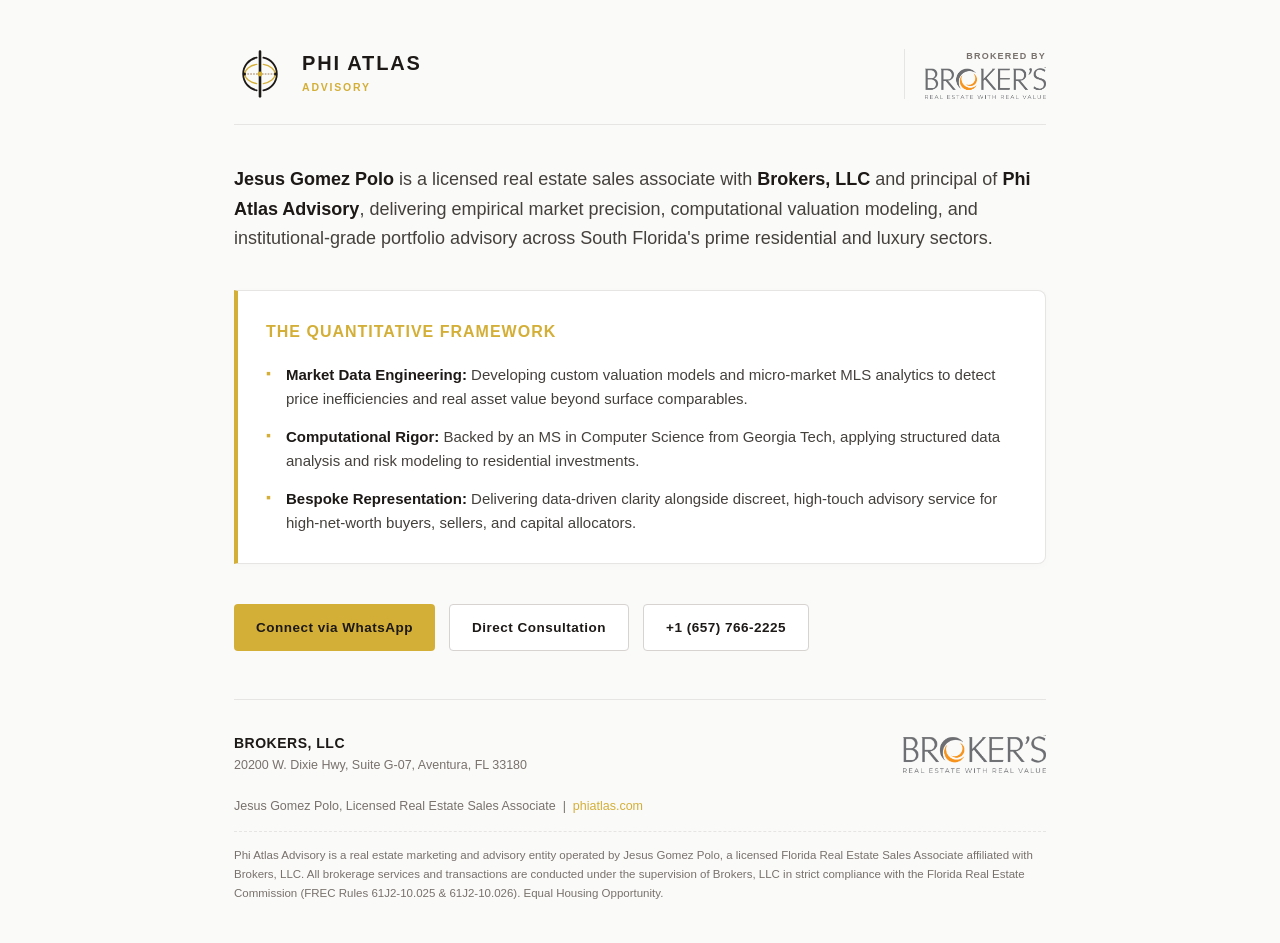
==== index.html @ fd0ac963 "Initial commit: Phi Atlas website with branding, broker logo, and favicons" ====
<!DOCTYPE html>
<html lang="en">
<head>
  <meta charset="UTF-8">
  <meta name="viewport" content="width=device-width, initial-scale=1.0">
  <title>Phi Atlas Advisory | Quantitative Real Estate & Luxury Strategy</title>
  <meta name="description" content="Institutional-grade, data-driven luxury real estate advisory serving South Florida. Founded on empirical market analysis and computational strategy.">

  <!-- ========================================== -->
  <!-- FAVICON & PLATFORM ASSET SUITE             -->
  <!-- ========================================== -->
  <link rel="icon" href="/favicon.ico" sizes="any">
  <link rel="icon" type="image/svg+xml" href="/favicon.svg">
  <link rel="icon" type="image/png" sizes="32x32" href="/favicon-32x32.png">
  <link rel="icon" type="image/png" sizes="16x16" href="/favicon-16x16.png">
  <link rel="apple-touch-icon" sizes="180x180" href="/apple-touch-icon.png">
  <link rel="manifest" href="/site.webmanifest">

  <style>
    /* ========================================== */
    /* THEME SYSTEM (LIGHT DEFAULT + AUTO DARK)   */
    /* ========================================== */
    :root {
      /* Palette */
      --color-gold: #D4AF37;
      --color-ochre: #9C784A;

      /* Light Theme (Default) */
      --bg-canvas: #FAFAF9;
      --bg-surface: #FFFFFF;
      --border-subtle: #E7E5E4;
      --border-card: #D6D3D1;
      --text-primary: #1C1917;
      --text-secondary: #44403C;
      --text-muted: #78716C;
      --logo-primary: #1C1917;
      --btn-outline-border: #D6D3D1;
    }

    @media (prefers-color-scheme: dark) {
      :root {
        /* Dark Theme Auto-Switch */
        --bg-canvas: #131110;
        --bg-surface: #1C1917;
        --border-subtle: #292524;
        --border-card: #44403C;
        --text-primary: #F5F5F4;
        --text-secondary: #D6D3D1;
        --text-muted: #A8A29E;
        --logo-primary: #FFFFFF;
        --btn-outline-border: #44403C;
      }
    }

    * {
      box-sizing: border-box;
      margin: 0;
      padding: 0;
    }

    body {
      font-family: -apple-system, BlinkMacSystemFont, 'Segoe UI', Roboto, Helvetica, Arial, sans-serif;
      background-color: var(--bg-canvas);
      color: var(--text-primary);
      line-height: 1.6;
      display: flex;
      flex-direction: column;
      min-height: 100vh;
      transition: background-color 0.25s ease, color 0.25s ease;
    }

    .container {
      max-width: 860px;
      margin: 0 auto;
      padding: 48px 24px 40px;
      flex: 1;
      width: 100%;
    }

    /* ========================================== */
    /* HEADER & DUAL FREC BRAND LOCKUP            */
    /* ========================================== */
    header {
      border-bottom: 1px solid var(--border-subtle);
      padding-bottom: 24px;
      margin-bottom: 40px;
    }

    .header-nav {
      display: flex;
      justify-content: space-between;
      align-items: center;
      flex-wrap: wrap;
      gap: 20px;
    }

    /* Primary Identity (Phi Atlas) */
    .brand-identity {
      display: flex;
      align-items: center;
      gap: 16px;
      text-decoration: none;
    }

    .brand-mark {
      width: 52px;
      height: 52px;
      flex-shrink: 0;
    }

    .brand-text {
      display: flex;
      flex-direction: column;
    }

    .brand-title {
      font-size: 20px;
      font-weight: 700;
      letter-spacing: 1.8px;
      color: var(--text-primary);
      text-transform: uppercase;
      line-height: 1.15;
    }

    .brand-subtitle {
      font-size: 10.5px;
      letter-spacing: 1.8px;
      color: var(--color-gold);
      text-transform: uppercase;
      font-weight: 600;
      margin-top: 4px;
    }

    /* FREC Brokerage Header Lockup */
    .broker-header-lockup {
      display: flex;
      flex-direction: column;
      align-items: flex-end;
      gap: 4px;
      border-left: 1px solid var(--border-subtle);
      padding-left: 20px;
    }

    .broker-header-label {
      font-size: 9px;
      letter-spacing: 1.2px;
      text-transform: uppercase;
      color: var(--text-muted);
      font-weight: 600;
    }

    .broker-logo-header {
      height: 32px;
      width: auto;
      display: block;
      object-fit: contain;
    }

    @media (prefers-color-scheme: dark) {
      .broker-logo-header {
        filter: brightness(1.15);
      }
    }

    /* ========================================== */
    /* MAIN BODY CONTENT                          */
    /* ========================================== */
    .lead-text {
      font-size: 18px;
      color: var(--text-secondary);
      margin-bottom: 36px;
      font-weight: 400;
      line-height: 1.65;
    }

    .lead-text strong {
      color: var(--text-primary);
      font-weight: 600;
    }

    .card {
      background-color: var(--bg-surface);
      border: 1px solid var(--border-subtle);
      border-left: 4px solid var(--color-gold);
      border-radius: 0 8px 8px 0;
      padding: 28px 28px;
      margin-bottom: 40px;
      box-shadow: 0 2px 10px rgba(0, 0, 0, 0.02);
    }

    .card h2 {
      font-size: 16px;
      color: var(--color-gold);
      letter-spacing: 1px;
      text-transform: uppercase;
      margin-bottom: 18px;
      font-weight: 700;
    }

    .card ul {
      list-style: none;
    }

    .card li {
      margin-bottom: 14px;
      font-size: 15px;
      color: var(--text-secondary);
      padding-left: 20px;
      position: relative;
      line-height: 1.6;
    }

    .card li::before {
      content: "▪";
      color: var(--color-gold);
      position: absolute;
      left: 0;
      top: -1px;
      font-size: 14px;
    }

    .card li:last-child {
      margin-bottom: 0;
    }

    .card strong {
      color: var(--text-primary);
      font-weight: 600;
    }

    .action-links {
      display: flex;
      flex-wrap: wrap;
      gap: 14px;
      margin-bottom: 48px;
    }

    .btn {
      display: inline-flex;
      align-items: center;
      justify-content: center;
      padding: 12px 22px;
      font-size: 13.5px;
      font-weight: 600;
      letter-spacing: 0.5px;
      text-decoration: none;
      border-radius: 4px;
      transition: all 0.2s ease;
    }

    .btn-gold {
      background-color: var(--color-gold);
      color: #1C1917;
    }

    .btn-gold:hover {
      background-color: #E2BC44;
      transform: translateY(-1px);
    }

    .btn-outline {
      border: 1px solid var(--btn-outline-border);
      color: var(--text-primary);
      background-color: var(--bg-surface);
    }

    .btn-outline:hover {
      border-color: var(--color-gold);
      color: var(--color-gold);
      transform: translateY(-1px);
    }

    /* ========================================== */
    /* FREC STATUTORY COMPLIANCE FOOTER           */
    /* ========================================== */
    footer {
      border-top: 1px solid var(--border-subtle);
      padding-top: 32px;
      font-size: 12.5px;
      color: var(--text-muted);
      line-height: 1.65;
    }

    .footer-brand-strip {
      display: flex;
      justify-content: space-between;
      align-items: center;
      flex-wrap: wrap;
      gap: 16px;
      margin-bottom: 20px;
    }

    .footer-broker-logo {
      height: 38px;
      width: auto;
      display: block;
    }

    .footer-brokerage-title {
      font-weight: 700;
      color: var(--text-primary);
      font-size: 14px;
      text-transform: uppercase;
      letter-spacing: 0.5px;
    }

    .footer-compliance-text {
      font-size: 11.5px;
      color: var(--text-muted);
      margin-top: 14px;
      padding-top: 14px;
      border-top: 1px dashed var(--border-subtle);
    }

    .footer-links a {
      color: var(--color-gold);
      text-decoration: none;
    }

    .footer-links a:hover {
      text-decoration: underline;
    }

    /* Responsive adjustment */
    @media (max-width: 640px) {
      .header-nav {
        flex-direction: column;
        align-items: flex-start;
      }
      .broker-header-lockup {
        border-left: none;
        padding-left: 0;
        align-items: flex-start;
      }
      .action-links {
        flex-direction: column;
      }
      .btn {
        width: 100%;
      }
    }
  </style>
</head>
<body>

  <div class="container">
    
    <!-- HEADER WITH MASTER BRAND & BROKER LOCKUP -->
    <header>
      <nav class="header-nav">
        
        <!-- Primary Identity: Phi Atlas Advisory -->
        <a href="/" class="brand-identity" aria-label="Phi Atlas Advisory Home">
          <!-- Standalone Master Mark (Eccentricity A) with Adaptive Theme Colors -->
          <svg class="brand-mark" viewBox="0 0 100 100" fill="none" xmlns="http://www.w3.org/2000/svg">
            <!-- Central Vertical Pillar -->
            <line x1="50" y1="7" x2="50" y2="93" stroke="var(--logo-primary)" stroke-width="5.0" stroke-linecap="round"/>
            
            <!-- Outer Circle Manifold (R=32) -->
            <path d="M 43.5 18.6 A 32 32 0 0 0 43.5 81.4" stroke="var(--logo-primary)" stroke-width="3.5" stroke-linecap="round"/>
            <path d="M 56.5 18.6 A 32 32 0 0 1 56.5 81.4" stroke="var(--logo-primary)" stroke-width="3.5" stroke-linecap="round"/>
            
            <!-- Inner Elliptical Manifold (rx=30, ry=19) -->
            <path d="M 43.5 31.6 A 30 19 0 0 0 43.5 68.4" stroke="var(--color-gold)" stroke-width="2.6" stroke-linecap="round"/>
            <path d="M 56.5 31.6 A 30 19 0 0 1 56.5 68.4" stroke="var(--color-gold)" stroke-width="2.6" stroke-linecap="round"/>
            
            <!-- Dashed Equator Line -->
            <line x1="20" y1="50" x2="80" y2="50" stroke="var(--color-ochre)" stroke-width="2.4" stroke-dasharray="3.2 2.4"/>
            
            <!-- Flanking Outer Nodes -->
            <circle cx="20" cy="50" r="3.0" fill="var(--logo-primary)"/>
            <circle cx="80" cy="50" r="3.0" fill="var(--logo-primary)"/>
            
            <!-- Invariant Origin Hub -->
            <circle cx="50" cy="50" r="4.6" fill="var(--color-gold)"/>
          </svg>

          <div class="brand-text">
            <span class="brand-title">Phi Atlas</span>
            <span class="brand-subtitle">Advisory</span>
          </div>
        </a>

        <!-- FREC Broker Point of Contact Lockup -->
        <div class="broker-header-lockup">
          <span class="broker-header-label">Brokered By</span>
          <img src="broker-logo.png" alt="Broker's Real Estate With Real Value" class="broker-logo-header">
        </div>

      </nav>
    </header>

    <!-- EDITORIAL & QUANTITATIVE POSITIONING -->
    <main>
      <p class="lead-text">
        <strong>Jesus Gomez Polo</strong> is a licensed real estate sales associate with <strong>Brokers, LLC</strong> and principal of <strong>Phi Atlas Advisory</strong>, delivering empirical market precision, computational valuation modeling, and institutional-grade portfolio advisory across South Florida's prime residential and luxury sectors.
      </p>

      <section class="card">
        <h2>The Quantitative Framework</h2>
        <ul>
          <li>
            <strong>Market Data Engineering:</strong> Developing custom valuation models and micro-market MLS analytics to detect price inefficiencies and real asset value beyond surface comparables.
          </li>
          <li>
            <strong>Computational Rigor:</strong> Backed by an MS in Computer Science from Georgia Tech, applying structured data analysis and risk modeling to residential investments.
          </li>
          <li>
            <strong>Bespoke Representation:</strong> Delivering data-driven clarity alongside discreet, high-touch advisory service for high-net-worth buyers, sellers, and capital allocators.
          </li>
        </ul>
      </section>

      <section class="action-links">
        <a href="https://wa.me/16577662225" class="btn btn-gold" target="_blank" rel="noopener">Connect via WhatsApp</a>
        <a href="mailto:jegomez@phiatlas.com" class="btn btn-outline">Direct Consultation</a>
        <a href="tel:+16577662225" class="btn btn-outline">+1 (657) 766-2225</a>
      </section>
    </main>

    <!-- FREC COMPLIANCE FOOTER -->
    <footer>
      <div class="footer-brand-strip">
        <div>
          <p class="footer-brokerage-title">Brokers, LLC</p>
          <p>20200 W. Dixie Hwy, Suite G-07, Aventura, FL 33180</p>
        </div>
        <img src="broker-logo.png" alt="Broker's Real Estate" class="footer-broker-logo">
      </div>

      <p class="footer-links">
        Jesus Gomez Polo, Licensed Real Estate Sales Associate &nbsp;|&nbsp; 
        <a href="https://phiatlas.com">phiatlas.com</a>
      </p>

      <p class="footer-compliance-text">
        Phi Atlas Advisory is a real estate marketing and advisory entity operated by Jesus Gomez Polo, a licensed Florida Real Estate Sales Associate affiliated with Brokers, LLC. All brokerage services and transactions are conducted under the supervision of Brokers, LLC in strict compliance with the Florida Real Estate Commission (FREC Rules 61J2-10.025 &amp; 61J2-10.026). Equal Housing Opportunity.
      </p>
    </footer>

  </div>

</body>
</html>
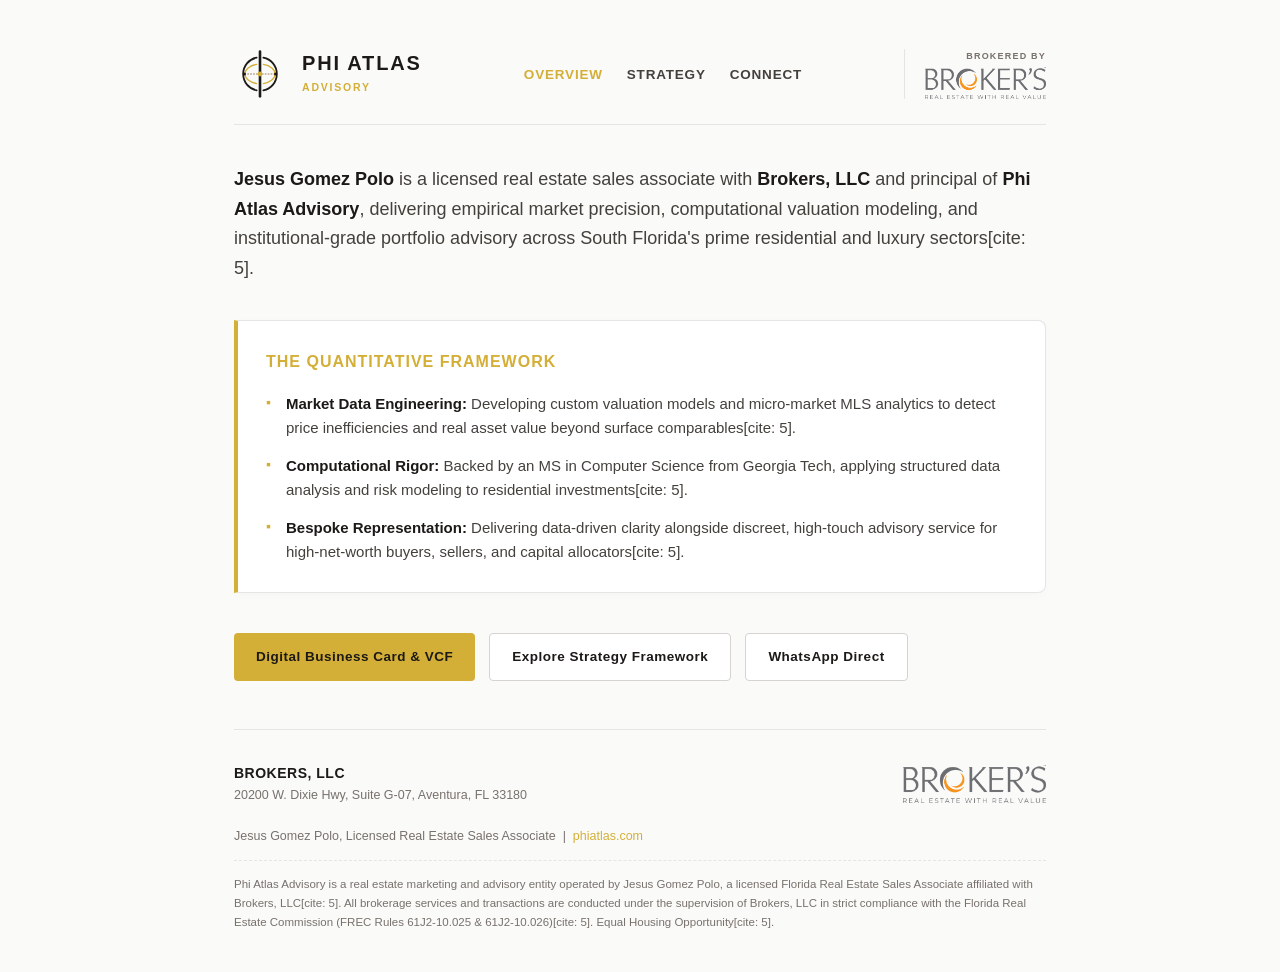
==== commit f678bb4f: "Making things more modular" ====
--- a/index.html
+++ b/index.html
@@ -6,9 +6,7 @@
   <title>Phi Atlas Advisory | Quantitative Real Estate & Luxury Strategy</title>
   <meta name="description" content="Institutional-grade, data-driven luxury real estate advisory serving South Florida. Founded on empirical market analysis and computational strategy.">
 
-  <!-- ========================================== -->
-  <!-- FAVICON & PLATFORM ASSET SUITE             -->
-  <!-- ========================================== -->
+  <!-- Favicon Suite -->
   <link rel="icon" href="/favicon.ico" sizes="any">
   <link rel="icon" type="image/svg+xml" href="/favicon.svg">
   <link rel="icon" type="image/png" sizes="32x32" href="/favicon-32x32.png">
@@ -16,362 +14,28 @@
   <link rel="apple-touch-icon" sizes="180x180" href="/apple-touch-icon.png">
   <link rel="manifest" href="/site.webmanifest">
 
-  <style>
-    /* ========================================== */
-    /* THEME SYSTEM (LIGHT DEFAULT + AUTO DARK)   */
-    /* ========================================== */
-    :root {
-      /* Palette */
-      --color-gold: #D4AF37;
-      --color-ochre: #9C784A;
-
-      /* Light Theme (Default) */
-      --bg-canvas: #FAFAF9;
-      --bg-surface: #FFFFFF;
-      --border-subtle: #E7E5E4;
-      --border-card: #D6D3D1;
-      --text-primary: #1C1917;
-      --text-secondary: #44403C;
-      --text-muted: #78716C;
-      --logo-primary: #1C1917;
-      --btn-outline-border: #D6D3D1;
-    }
-
-    @media (prefers-color-scheme: dark) {
-      :root {
-        /* Dark Theme Auto-Switch */
-        --bg-canvas: #131110;
-        --bg-surface: #1C1917;
-        --border-subtle: #292524;
-        --border-card: #44403C;
-        --text-primary: #F5F5F4;
-        --text-secondary: #D6D3D1;
-        --text-muted: #A8A29E;
-        --logo-primary: #FFFFFF;
-        --btn-outline-border: #44403C;
-      }
-    }
-
-    * {
-      box-sizing: border-box;
-      margin: 0;
-      padding: 0;
-    }
-
-    body {
-      font-family: -apple-system, BlinkMacSystemFont, 'Segoe UI', Roboto, Helvetica, Arial, sans-serif;
-      background-color: var(--bg-canvas);
-      color: var(--text-primary);
-      line-height: 1.6;
-      display: flex;
-      flex-direction: column;
-      min-height: 100vh;
-      transition: background-color 0.25s ease, color 0.25s ease;
-    }
-
-    .container {
-      max-width: 860px;
-      margin: 0 auto;
-      padding: 48px 24px 40px;
-      flex: 1;
-      width: 100%;
-    }
-
-    /* ========================================== */
-    /* HEADER & DUAL FREC BRAND LOCKUP            */
-    /* ========================================== */
-    header {
-      border-bottom: 1px solid var(--border-subtle);
-      padding-bottom: 24px;
-      margin-bottom: 40px;
-    }
-
-    .header-nav {
-      display: flex;
-      justify-content: space-between;
-      align-items: center;
-      flex-wrap: wrap;
-      gap: 20px;
-    }
-
-    /* Primary Identity (Phi Atlas) */
-    .brand-identity {
-      display: flex;
-      align-items: center;
-      gap: 16px;
-      text-decoration: none;
-    }
-
-    .brand-mark {
-      width: 52px;
-      height: 52px;
-      flex-shrink: 0;
-    }
-
-    .brand-text {
-      display: flex;
-      flex-direction: column;
-    }
-
-    .brand-title {
-      font-size: 20px;
-      font-weight: 700;
-      letter-spacing: 1.8px;
-      color: var(--text-primary);
-      text-transform: uppercase;
-      line-height: 1.15;
-    }
-
-    .brand-subtitle {
-      font-size: 10.5px;
-      letter-spacing: 1.8px;
-      color: var(--color-gold);
-      text-transform: uppercase;
-      font-weight: 600;
-      margin-top: 4px;
-    }
-
-    /* FREC Brokerage Header Lockup */
-    .broker-header-lockup {
-      display: flex;
-      flex-direction: column;
-      align-items: flex-end;
-      gap: 4px;
-      border-left: 1px solid var(--border-subtle);
-      padding-left: 20px;
-    }
-
-    .broker-header-label {
-      font-size: 9px;
-      letter-spacing: 1.2px;
-      text-transform: uppercase;
-      color: var(--text-muted);
-      font-weight: 600;
-    }
-
-    .broker-logo-header {
-      height: 32px;
-      width: auto;
-      display: block;
-      object-fit: contain;
-    }
-
-    @media (prefers-color-scheme: dark) {
-      .broker-logo-header {
-        filter: brightness(1.15);
-      }
-    }
-
-    /* ========================================== */
-    /* MAIN BODY CONTENT                          */
-    /* ========================================== */
-    .lead-text {
-      font-size: 18px;
-      color: var(--text-secondary);
-      margin-bottom: 36px;
-      font-weight: 400;
-      line-height: 1.65;
-    }
-
-    .lead-text strong {
-      color: var(--text-primary);
-      font-weight: 600;
-    }
-
-    .card {
-      background-color: var(--bg-surface);
-      border: 1px solid var(--border-subtle);
-      border-left: 4px solid var(--color-gold);
-      border-radius: 0 8px 8px 0;
-      padding: 28px 28px;
-      margin-bottom: 40px;
-      box-shadow: 0 2px 10px rgba(0, 0, 0, 0.02);
-    }
-
-    .card h2 {
-      font-size: 16px;
-      color: var(--color-gold);
-      letter-spacing: 1px;
-      text-transform: uppercase;
-      margin-bottom: 18px;
-      font-weight: 700;
-    }
-
-    .card ul {
-      list-style: none;
-    }
-
-    .card li {
-      margin-bottom: 14px;
-      font-size: 15px;
-      color: var(--text-secondary);
-      padding-left: 20px;
-      position: relative;
-      line-height: 1.6;
-    }
-
-    .card li::before {
-      content: "▪";
-      color: var(--color-gold);
-      position: absolute;
-      left: 0;
-      top: -1px;
-      font-size: 14px;
-    }
-
-    .card li:last-child {
-      margin-bottom: 0;
-    }
-
-    .card strong {
-      color: var(--text-primary);
-      font-weight: 600;
-    }
-
-    .action-links {
-      display: flex;
-      flex-wrap: wrap;
-      gap: 14px;
-      margin-bottom: 48px;
-    }
-
-    .btn {
-      display: inline-flex;
-      align-items: center;
-      justify-content: center;
-      padding: 12px 22px;
-      font-size: 13.5px;
-      font-weight: 600;
-      letter-spacing: 0.5px;
-      text-decoration: none;
-      border-radius: 4px;
-      transition: all 0.2s ease;
-    }
-
-    .btn-gold {
-      background-color: var(--color-gold);
-      color: #1C1917;
-    }
-
-    .btn-gold:hover {
-      background-color: #E2BC44;
-      transform: translateY(-1px);
-    }
-
-    .btn-outline {
-      border: 1px solid var(--btn-outline-border);
-      color: var(--text-primary);
-      background-color: var(--bg-surface);
-    }
-
-    .btn-outline:hover {
-      border-color: var(--color-gold);
-      color: var(--color-gold);
-      transform: translateY(-1px);
-    }
-
-    /* ========================================== */
-    /* FREC STATUTORY COMPLIANCE FOOTER           */
-    /* ========================================== */
-    footer {
-      border-top: 1px solid var(--border-subtle);
-      padding-top: 32px;
-      font-size: 12.5px;
-      color: var(--text-muted);
-      line-height: 1.65;
-    }
-
-    .footer-brand-strip {
-      display: flex;
-      justify-content: space-between;
-      align-items: center;
-      flex-wrap: wrap;
-      gap: 16px;
-      margin-bottom: 20px;
-    }
-
-    .footer-broker-logo {
-      height: 38px;
-      width: auto;
-      display: block;
-    }
-
-    .footer-brokerage-title {
-      font-weight: 700;
-      color: var(--text-primary);
-      font-size: 14px;
-      text-transform: uppercase;
-      letter-spacing: 0.5px;
-    }
-
-    .footer-compliance-text {
-      font-size: 11.5px;
-      color: var(--text-muted);
-      margin-top: 14px;
-      padding-top: 14px;
-      border-top: 1px dashed var(--border-subtle);
-    }
-
-    .footer-links a {
-      color: var(--color-gold);
-      text-decoration: none;
-    }
-
-    .footer-links a:hover {
-      text-decoration: underline;
-    }
-
-    /* Responsive adjustment */
-    @media (max-width: 640px) {
-      .header-nav {
-        flex-direction: column;
-        align-items: flex-start;
-      }
-      .broker-header-lockup {
-        border-left: none;
-        padding-left: 0;
-        align-items: flex-start;
-      }
-      .action-links {
-        flex-direction: column;
-      }
-      .btn {
-        width: 100%;
-      }
-    }
-  </style>
+  <!-- Core External Stylesheet -->
+  <link rel="stylesheet" href="/css/main.css">
 </head>
 <body>
 
   <div class="container">
     
-    <!-- HEADER WITH MASTER BRAND & BROKER LOCKUP -->
+    <!-- HEADER -->
     <header>
       <nav class="header-nav">
         
         <!-- Primary Identity: Phi Atlas Advisory -->
         <a href="/" class="brand-identity" aria-label="Phi Atlas Advisory Home">
-          <!-- Standalone Master Mark (Eccentricity A) with Adaptive Theme Colors -->
           <svg class="brand-mark" viewBox="0 0 100 100" fill="none" xmlns="http://www.w3.org/2000/svg">
-            <!-- Central Vertical Pillar -->
             <line x1="50" y1="7" x2="50" y2="93" stroke="var(--logo-primary)" stroke-width="5.0" stroke-linecap="round"/>
-            
-            <!-- Outer Circle Manifold (R=32) -->
             <path d="M 43.5 18.6 A 32 32 0 0 0 43.5 81.4" stroke="var(--logo-primary)" stroke-width="3.5" stroke-linecap="round"/>
             <path d="M 56.5 18.6 A 32 32 0 0 1 56.5 81.4" stroke="var(--logo-primary)" stroke-width="3.5" stroke-linecap="round"/>
-            
-            <!-- Inner Elliptical Manifold (rx=30, ry=19) -->
             <path d="M 43.5 31.6 A 30 19 0 0 0 43.5 68.4" stroke="var(--color-gold)" stroke-width="2.6" stroke-linecap="round"/>
             <path d="M 56.5 31.6 A 30 19 0 0 1 56.5 68.4" stroke="var(--color-gold)" stroke-width="2.6" stroke-linecap="round"/>
-            
-            <!-- Dashed Equator Line -->
             <line x1="20" y1="50" x2="80" y2="50" stroke="var(--color-ochre)" stroke-width="2.4" stroke-dasharray="3.2 2.4"/>
-            
-            <!-- Flanking Outer Nodes -->
             <circle cx="20" cy="50" r="3.0" fill="var(--logo-primary)"/>
             <circle cx="80" cy="50" r="3.0" fill="var(--logo-primary)"/>
-            
-            <!-- Invariant Origin Hub -->
             <circle cx="50" cy="50" r="4.6" fill="var(--color-gold)"/>
           </svg>
 
@@ -381,10 +45,17 @@
           </div>
         </a>
 
-        <!-- FREC Broker Point of Contact Lockup -->
+        <!-- Section Navigation -->
+        <ul class="nav-links">
+          <li><a href="/" class="nav-link active">Overview</a></li>
+          <li><a href="/strategy" class="nav-link">Strategy</a></li>
+          <li><a href="/connect" class="nav-link">Connect</a></li>
+        </ul>
+
+        <!-- FREC Broker Lockup -->
         <div class="broker-header-lockup">
           <span class="broker-header-label">Brokered By</span>
-          <img src="broker-logo.png" alt="Broker's Real Estate With Real Value" class="broker-logo-header">
+          <img src="/broker-logo.png" alt="Brokers LLC" class="broker-logo-header">
         </div>
 
       </nav>
@@ -393,28 +64,28 @@
     <!-- EDITORIAL & QUANTITATIVE POSITIONING -->
     <main>
       <p class="lead-text">
-        <strong>Jesus Gomez Polo</strong> is a licensed real estate sales associate with <strong>Brokers, LLC</strong> and principal of <strong>Phi Atlas Advisory</strong>, delivering empirical market precision, computational valuation modeling, and institutional-grade portfolio advisory across South Florida's prime residential and luxury sectors.
+        <strong>Jesus Gomez Polo</strong> is a licensed real estate sales associate with <strong>Brokers, LLC</strong> and principal of <strong>Phi Atlas Advisory</strong>, delivering empirical market precision, computational valuation modeling, and institutional-grade portfolio advisory across South Florida's prime residential and luxury sectors[cite: 5].
       </p>
 
       <section class="card">
         <h2>The Quantitative Framework</h2>
         <ul>
           <li>
-            <strong>Market Data Engineering:</strong> Developing custom valuation models and micro-market MLS analytics to detect price inefficiencies and real asset value beyond surface comparables.
+            <strong>Market Data Engineering:</strong> Developing custom valuation models and micro-market MLS analytics to detect price inefficiencies and real asset value beyond surface comparables[cite: 5].
           </li>
           <li>
-            <strong>Computational Rigor:</strong> Backed by an MS in Computer Science from Georgia Tech, applying structured data analysis and risk modeling to residential investments.
+            <strong>Computational Rigor:</strong> Backed by an MS in Computer Science from Georgia Tech, applying structured data analysis and risk modeling to residential investments[cite: 5].
           </li>
           <li>
-            <strong>Bespoke Representation:</strong> Delivering data-driven clarity alongside discreet, high-touch advisory service for high-net-worth buyers, sellers, and capital allocators.
+            <strong>Bespoke Representation:</strong> Delivering data-driven clarity alongside discreet, high-touch advisory service for high-net-worth buyers, sellers, and capital allocators[cite: 5].
           </li>
         </ul>
       </section>
 
       <section class="action-links">
-        <a href="https://wa.me/16577662225" class="btn btn-gold" target="_blank" rel="noopener">Connect via WhatsApp</a>
-        <a href="mailto:jegomez@phiatlas.com" class="btn btn-outline">Direct Consultation</a>
-        <a href="tel:+16577662225" class="btn btn-outline">+1 (657) 766-2225</a>
+        <a href="/connect" class="btn btn-gold">Digital Business Card &amp; VCF</a>
+        <a href="/strategy" class="btn btn-outline">Explore Strategy Framework</a>
+        <a href="https://wa.me/16577662225" class="btn btn-outline" target="_blank" rel="noopener">WhatsApp Direct</a>
       </section>
     </main>
 
@@ -425,7 +96,7 @@
           <p class="footer-brokerage-title">Brokers, LLC</p>
           <p>20200 W. Dixie Hwy, Suite G-07, Aventura, FL 33180</p>
         </div>
-        <img src="broker-logo.png" alt="Broker's Real Estate" class="footer-broker-logo">
+        <img src="/broker-logo.png" alt="Brokers LLC Logo" class="footer-broker-logo">
       </div>
 
       <p class="footer-links">
@@ -434,7 +105,7 @@
       </p>
 
       <p class="footer-compliance-text">
-        Phi Atlas Advisory is a real estate marketing and advisory entity operated by Jesus Gomez Polo, a licensed Florida Real Estate Sales Associate affiliated with Brokers, LLC. All brokerage services and transactions are conducted under the supervision of Brokers, LLC in strict compliance with the Florida Real Estate Commission (FREC Rules 61J2-10.025 &amp; 61J2-10.026). Equal Housing Opportunity.
+        Phi Atlas Advisory is a real estate marketing and advisory entity operated by Jesus Gomez Polo, a licensed Florida Real Estate Sales Associate affiliated with Brokers, LLC[cite: 5]. All brokerage services and transactions are conducted under the supervision of Brokers, LLC in strict compliance with the Florida Real Estate Commission (FREC Rules 61J2-10.025 &amp; 61J2-10.026)[cite: 5]. Equal Housing Opportunity[cite: 5].
       </p>
     </footer>
 
--- a/css/main.css
+++ b/css/main.css
@@ -0,0 +1,347 @@
+/* ==========================================================================
+   Phi Atlas Advisory - Core Design Tokens & Shared Styles
+   ========================================================================== */
+
+:root {
+  /* Palette Tokens */
+  --color-gold: #D4AF37;
+  --color-ochre: #9C784A;
+
+  /* Light Theme Defaults */
+  --bg-canvas: #FAFAF9;
+  --bg-surface: #FFFFFF;
+  --border-subtle: #E7E5E4;
+  --border-card: #D6D3D1;
+  --text-primary: #1C1917;
+  --text-secondary: #44403C;
+  --text-muted: #78716C;
+  --logo-primary: #1C1917;
+  --btn-outline-border: #D6D3D1;
+}
+
+@media (prefers-color-scheme: dark) {
+  :root {
+    --bg-canvas: #131110;
+    --bg-surface: #1C1917;
+    --border-subtle: #292524;
+    --border-card: #44403C;
+    --text-primary: #F5F5F4;
+    --text-secondary: #D6D3D1;
+    --text-muted: #A8A29E;
+    --logo-primary: #FFFFFF;
+    --btn-outline-border: #44403C;
+  }
+}
+
+* {
+  box-sizing: border-box;
+  margin: 0;
+  padding: 0;
+}
+
+html {
+  scroll-behavior: smooth;
+}
+
+body {
+  font-family: -apple-system, BlinkMacSystemFont, 'Segoe UI', Roboto, Helvetica, Arial, sans-serif;
+  background-color: var(--bg-canvas);
+  color: var(--text-primary);
+  line-height: 1.6;
+  display: flex;
+  flex-direction: column;
+  min-height: 100vh;
+  transition: background-color 0.25s ease, color 0.25s ease;
+}
+
+.container {
+  max-width: 860px;
+  margin: 0 auto;
+  padding: 48px 24px 40px;
+  flex: 1;
+  width: 100%;
+}
+
+/* Header & Identity Lockup */
+header {
+  border-bottom: 1px solid var(--border-subtle);
+  padding-bottom: 24px;
+  margin-bottom: 40px;
+}
+
+.header-nav {
+  display: flex;
+  justify-content: space-between;
+  align-items: center;
+  flex-wrap: wrap;
+  gap: 20px;
+}
+
+.brand-identity {
+  display: flex;
+  align-items: center;
+  gap: 16px;
+  text-decoration: none;
+}
+
+.brand-mark {
+  width: 52px;
+  height: 52px;
+  flex-shrink: 0;
+}
+
+.brand-text {
+  display: flex;
+  flex-direction: column;
+}
+
+.brand-title {
+  font-size: 20px;
+  font-weight: 700;
+  letter-spacing: 1.8px;
+  color: var(--text-primary);
+  text-transform: uppercase;
+  line-height: 1.15;
+}
+
+.brand-subtitle {
+  font-size: 10.5px;
+  letter-spacing: 1.8px;
+  color: var(--color-gold);
+  text-transform: uppercase;
+  font-weight: 600;
+  margin-top: 4px;
+}
+
+/* Nav Menu Links */
+.nav-links {
+  display: flex;
+  align-items: center;
+  gap: 24px;
+  list-style: none;
+}
+
+.nav-link {
+  font-size: 13.5px;
+  font-weight: 600;
+  letter-spacing: 0.8px;
+  text-transform: uppercase;
+  color: var(--text-secondary);
+  text-decoration: none;
+  transition: color 0.2s ease;
+}
+
+.nav-link:hover,
+.nav-link.active {
+  color: var(--color-gold);
+}
+
+.broker-header-lockup {
+  display: flex;
+  flex-direction: column;
+  align-items: flex-end;
+  gap: 4px;
+  border-left: 1px solid var(--border-subtle);
+  padding-left: 20px;
+}
+
+.broker-header-label {
+  font-size: 9px;
+  letter-spacing: 1.2px;
+  text-transform: uppercase;
+  color: var(--text-muted);
+  font-weight: 600;
+}
+
+.broker-logo-header {
+  height: 32px;
+  width: auto;
+  display: block;
+  object-fit: contain;
+}
+
+@media (prefers-color-scheme: dark) {
+  .broker-logo-header {
+    filter: brightness(1.15);
+  }
+}
+
+/* Typography & Content Sections */
+.lead-text {
+  font-size: 18px;
+  color: var(--text-secondary);
+  margin-bottom: 36px;
+  font-weight: 400;
+  line-height: 1.65;
+}
+
+.lead-text strong {
+  color: var(--text-primary);
+  font-weight: 600;
+}
+
+.card {
+  background-color: var(--bg-surface);
+  border: 1px solid var(--border-subtle);
+  border-left: 4px solid var(--color-gold);
+  border-radius: 0 8px 8px 0;
+  padding: 28px 28px;
+  margin-bottom: 40px;
+  box-shadow: 0 2px 10px rgba(0, 0, 0, 0.02);
+}
+
+.card h2 {
+  font-size: 16px;
+  color: var(--color-gold);
+  letter-spacing: 1px;
+  text-transform: uppercase;
+  margin-bottom: 18px;
+  font-weight: 700;
+}
+
+.card ul {
+  list-style: none;
+}
+
+.card li {
+  margin-bottom: 14px;
+  font-size: 15px;
+  color: var(--text-secondary);
+  padding-left: 20px;
+  position: relative;
+  line-height: 1.6;
+}
+
+.card li::before {
+  content: "▪";
+  color: var(--color-gold);
+  position: absolute;
+  left: 0;
+  top: -1px;
+  font-size: 14px;
+}
+
+.card li:last-child {
+  margin-bottom: 0;
+}
+
+.card strong {
+  color: var(--text-primary);
+  font-weight: 600;
+}
+
+/* Buttons */
+.action-links {
+  display: flex;
+  flex-wrap: wrap;
+  gap: 14px;
+  margin-bottom: 48px;
+}
+
+.btn {
+  display: inline-flex;
+  align-items: center;
+  justify-content: center;
+  padding: 12px 22px;
+  font-size: 13.5px;
+  font-weight: 600;
+  letter-spacing: 0.5px;
+  text-decoration: none;
+  border-radius: 4px;
+  transition: all 0.2s ease;
+}
+
+.btn-gold {
+  background-color: var(--color-gold);
+  color: #1C1917;
+}
+
+.btn-gold:hover {
+  background-color: #E2BC44;
+  transform: translateY(-1px);
+}
+
+.btn-outline {
+  border: 1px solid var(--btn-outline-border);
+  color: var(--text-primary);
+  background-color: var(--bg-surface);
+}
+
+.btn-outline:hover {
+  border-color: var(--color-gold);
+  color: var(--color-gold);
+  transform: translateY(-1px);
+}
+
+/* FREC Footer */
+footer {
+  border-top: 1px solid var(--border-subtle);
+  padding-top: 32px;
+  font-size: 12.5px;
+  color: var(--text-muted);
+  line-height: 1.65;
+}
+
+.footer-brand-strip {
+  display: flex;
+  justify-content: space-between;
+  align-items: center;
+  flex-wrap: wrap;
+  gap: 16px;
+  margin-bottom: 20px;
+}
+
+.footer-broker-logo {
+  height: 38px;
+  width: auto;
+  display: block;
+}
+
+.footer-brokerage-title {
+  font-weight: 700;
+  color: var(--text-primary);
+  font-size: 14px;
+  text-transform: uppercase;
+  letter-spacing: 0.5px;
+}
+
+.footer-compliance-text {
+  font-size: 11.5px;
+  color: var(--text-muted);
+  margin-top: 14px;
+  padding-top: 14px;
+  border-top: 1px dashed var(--border-subtle);
+}
+
+.footer-links a {
+  color: var(--color-gold);
+  text-decoration: none;
+}
+
+.footer-links a:hover {
+  text-decoration: underline;
+}
+
+@media (max-width: 640px) {
+  .header-nav {
+    flex-direction: column;
+    align-items: flex-start;
+  }
+  .nav-links {
+    width: 100%;
+    justify-content: flex-start;
+    gap: 16px;
+    padding: 8px 0;
+  }
+  .broker-header-lockup {
+    border-left: none;
+    padding-left: 0;
+    align-items: flex-start;
+  }
+  .action-links {
+    flex-direction: column;
+  }
+  .btn {
+    width: 100%;
+  }
+}
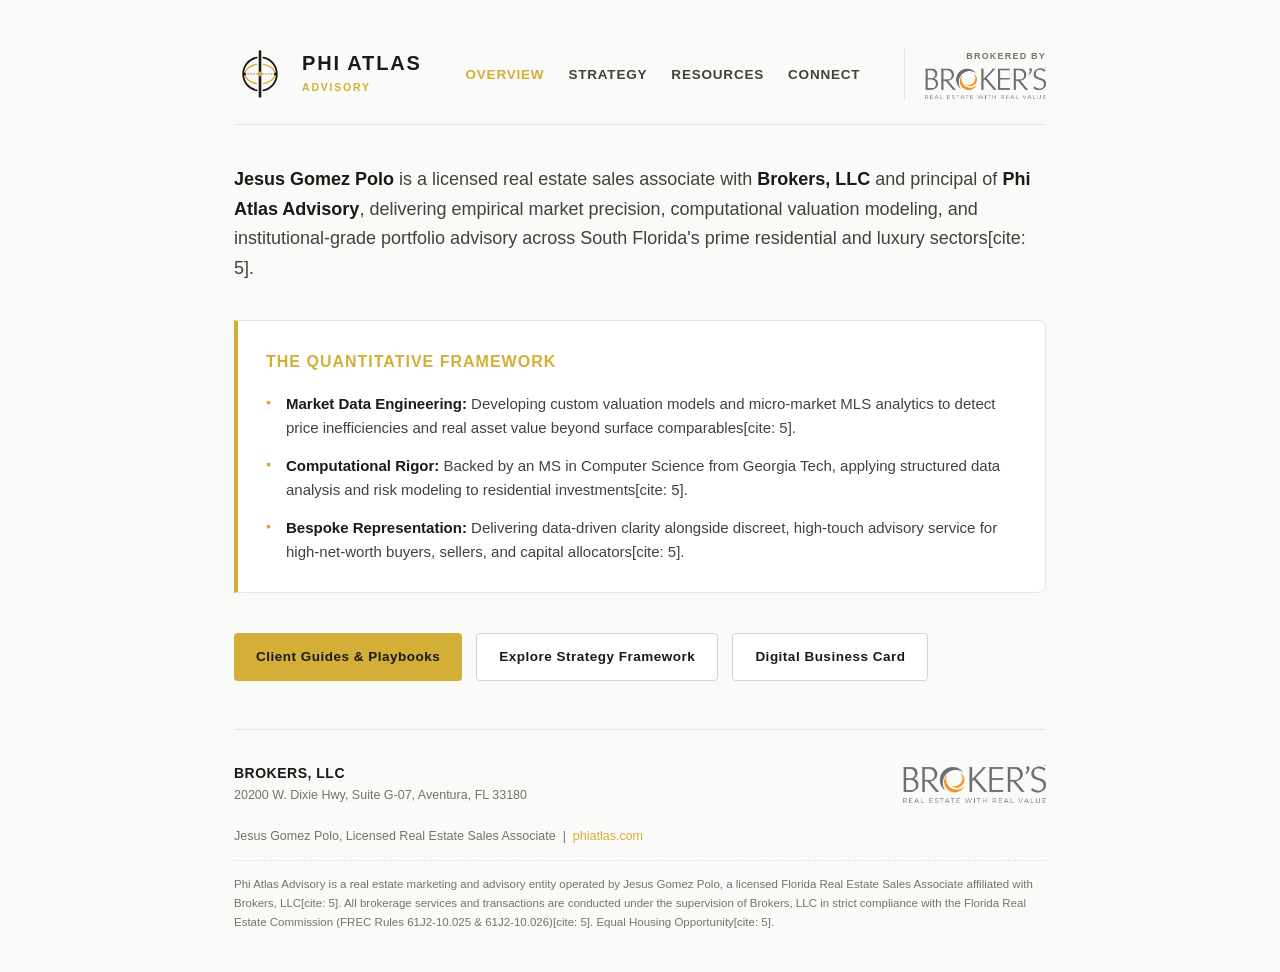
==== commit fcc710a2: "Added clients resources" ====
--- a/index.html
+++ b/index.html
@@ -3,7 +3,7 @@
 <head>
   <meta charset="UTF-8">
   <meta name="viewport" content="width=device-width, initial-scale=1.0">
-  <title>Phi Atlas Advisory | Quantitative Real Estate & Luxury Strategy</title>
+  <title>Phi Atlas Advisory | Quantitative Real Estate &amp; Luxury Strategy</title>
   <meta name="description" content="Institutional-grade, data-driven luxury real estate advisory serving South Florida. Founded on empirical market analysis and computational strategy.">
 
   <!-- Favicon Suite -->
@@ -49,6 +49,7 @@
         <ul class="nav-links">
           <li><a href="/" class="nav-link active">Overview</a></li>
           <li><a href="/strategy" class="nav-link">Strategy</a></li>
+          <li><a href="/resources" class="nav-link">Resources</a></li>
           <li><a href="/connect" class="nav-link">Connect</a></li>
         </ul>
 
@@ -83,9 +84,9 @@
       </section>
 
       <section class="action-links">
-        <a href="/connect" class="btn btn-gold">Digital Business Card &amp; VCF</a>
+        <a href="/resources" class="btn btn-gold">Client Guides &amp; Playbooks</a>
         <a href="/strategy" class="btn btn-outline">Explore Strategy Framework</a>
-        <a href="https://wa.me/16577662225" class="btn btn-outline" target="_blank" rel="noopener">WhatsApp Direct</a>
+        <a href="/connect" class="btn btn-outline">Digital Business Card</a>
       </section>
     </main>
 
--- a/css/main.css
+++ b/css/main.css
@@ -344,4 +344,156 @@
   .btn {
     width: 100%;
   }
+}
+
+/* ==========================================================================
+   Resources Page & Publication Guide Cards
+   ========================================================================== */
+
+.resources-header-intro {
+  margin-bottom: 36px;
+}
+
+.resources-title {
+  font-size: 26px;
+  font-weight: 700;
+  margin-bottom: 8px;
+  color: var(--text-primary);
+}
+
+.resources-grid {
+  display: grid;
+  grid-template-columns: repeat(auto-fit, minmax(360px, 1fr));
+  gap: 24px;
+  margin-bottom: 48px;
+}
+
+.guide-card {
+  background-color: var(--bg-surface);
+  border: 1px solid var(--border-subtle);
+  border-radius: 12px;
+  padding: 24px;
+  display: flex;
+  flex-direction: column;
+  justify-content: space-between;
+  box-shadow: 0 4px 18px rgba(0, 0, 0, 0.02);
+  transition: transform 0.2s ease, border-color 0.2s ease;
+}
+
+.guide-card:hover {
+  transform: translateY(-2px);
+  border-color: var(--color-gold);
+}
+
+/* Cover Image & Metadata Layout */
+.guide-header-layout {
+  display: flex;
+  gap: 18px;
+  align-items: flex-start;
+  margin-bottom: 16px;
+}
+
+.guide-cover-box {
+  width: 84px;
+  height: 116px;
+  flex-shrink: 0;
+  background-color: #1C1917;
+  border: 1px solid var(--border-subtle);
+  border-radius: 6px;
+  overflow: hidden;
+  box-shadow: 0 4px 10px rgba(0, 0, 0, 0.15);
+}
+
+.guide-cover-img {
+  width: 100%;
+  height: 100%;
+  object-fit: cover;
+  display: block;
+}
+
+.guide-meta-tag {
+  display: inline-flex;
+  align-items: center;
+  gap: 6px;
+  font-size: 11px;
+  text-transform: uppercase;
+  letter-spacing: 1px;
+  color: var(--color-gold);
+  font-weight: 700;
+  margin-bottom: 6px;
+}
+
+.guide-title {
+  font-size: 17px;
+  font-weight: 700;
+  color: var(--text-primary);
+  line-height: 1.35;
+  margin-bottom: 6px;
+}
+
+.guide-description {
+  font-size: 13.5px;
+  color: var(--text-secondary);
+  line-height: 1.6;
+  margin-bottom: 20px;
+  flex-grow: 1;
+}
+
+/* Action Button Suite */
+.guide-actions {
+  display: flex;
+  gap: 12px;
+  align-items: center;
+  padding-top: 16px;
+  border-top: 1px solid var(--border-subtle);
+}
+
+.guide-btn-primary {
+  flex: 1;
+  padding: 10px 14px;
+  font-size: 12px;
+  font-weight: 700;
+  letter-spacing: 0.6px;
+  text-transform: uppercase;
+  text-align: center;
+  text-decoration: none;
+  background-color: var(--color-gold);
+  color: #1C1917;
+  border-radius: 4px;
+  transition: background-color 0.2s ease;
+}
+
+.guide-btn-primary:hover {
+  background-color: #E2BC44;
+}
+
+.guide-btn-direct {
+  padding: 10px 14px;
+  font-size: 12px;
+  font-weight: 600;
+  text-decoration: none;
+  color: var(--text-secondary);
+  border: 1px solid var(--border-subtle);
+  border-radius: 4px;
+  transition: all 0.2s ease;
+  white-space: nowrap;
+}
+
+.guide-btn-direct:hover {
+  color: var(--color-gold);
+  border-color: var(--color-gold);
+}
+
+@media (max-width: 480px) {
+  .resources-grid {
+    grid-template-columns: 1fr;
+  }
+  .guide-actions {
+    flex-direction: column;
+  }
+  .guide-btn-primary,
+  .guide-btn-direct {
+    width: 100%;
+    text-align: center;
+  }
 }
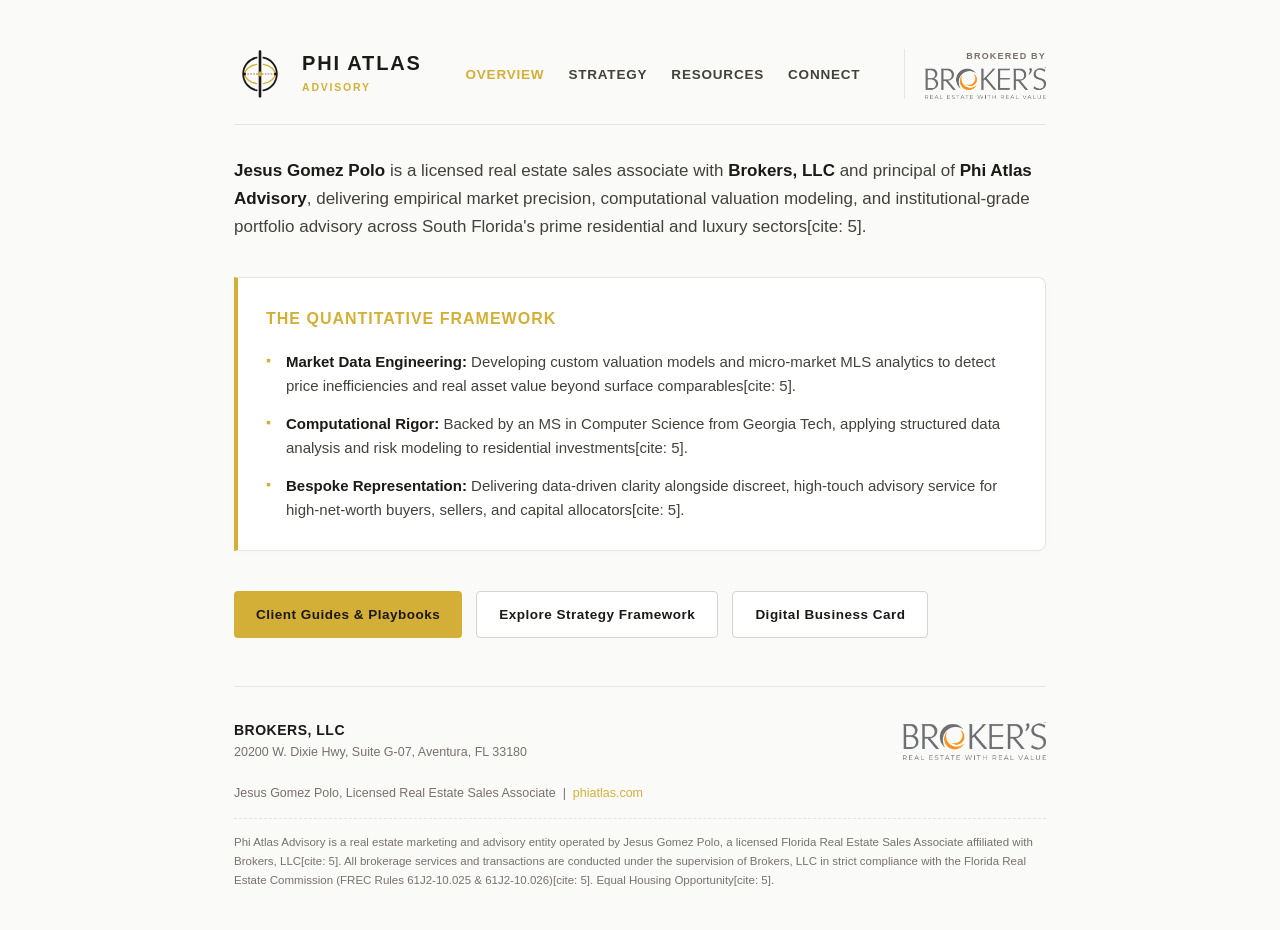
==== commit 81da3b8b: "Refactor CSS architecture and standardize 2-tier navigation" ====
--- a/index.html
+++ b/index.html
@@ -15,7 +15,8 @@
   <link rel="manifest" href="/site.webmanifest">
 
   <!-- Core External Stylesheet -->
-  <link rel="stylesheet" href="/css/main.css">
+  <link rel="stylesheet" href="/css/base.css">
+  <link rel="stylesheet" href="/css/components/cards.css">
 </head>
 <body>
 
--- a/css/base.css
+++ b/css/base.css
@@ -0,0 +1,377 @@
+/* ==========================================================================
+   Phi Atlas Advisory - Foundation (base.css)
+   Strictly Foundation: Tokens, Typography, Layout, Navigation, FREC Footer
+   ========================================================================== */
+
+:root {
+  --color-gold: #D4AF37;
+  --color-ochre: #9C784A;
+
+  --bg-canvas: #FAFAF9;
+  --bg-surface: #FFFFFF;
+  --border-subtle: #E7E5E4;
+  --border-card: #D6D3D1;
+  --text-primary: #1C1917;
+  --text-secondary: #44403C;
+  --text-muted: #78716C;
+  --logo-primary: #1C1917;
+  --btn-outline-border: #D6D3D1;
+}
+
+@media (prefers-color-scheme: dark) {
+  :root {
+    --bg-canvas: #131110;
+    --bg-surface: #1C1917;
+    --border-subtle: #292524;
+    --border-card: #44403C;
+    --text-primary: #F5F5F4;
+    --text-secondary: #D6D3D1;
+    --text-muted: #A8A29E;
+    --logo-primary: #FFFFFF;
+    --btn-outline-border: #44403C;
+  }
+}
+
+* {
+  box-sizing: border-box;
+  margin: 0;
+  padding: 0;
+}
+
+html {
+  scroll-behavior: smooth;
+}
+
+body {
+  font-family: -apple-system, BlinkMacSystemFont, 'Segoe UI', Roboto, Helvetica, Arial, sans-serif;
+  background-color: var(--bg-canvas);
+  color: var(--text-primary);
+  line-height: 1.6;
+  display: flex;
+  flex-direction: column;
+  min-height: 100vh;
+  transition: background-color 0.25s ease, color 0.25s ease;
+}
+
+.container {
+  max-width: 860px;
+  margin: 0 auto;
+  padding: 48px 24px 40px;
+  flex: 1;
+  width: 100%;
+}
+
+/* Page Section Titles & Subheadings */
+.page-title {
+  font-size: 24px;
+  font-weight: 700;
+  margin-bottom: 12px;
+  color: var(--text-primary);
+}
+
+.lead-text {
+  font-size: 17px;
+  color: var(--text-secondary);
+  margin-bottom: 36px;
+  font-weight: 400;
+  line-height: 1.65;
+}
+
+.lead-text strong {
+  color: var(--text-primary);
+  font-weight: 600;
+}
+
+/* Header & Line 1 Navigation */
+header {
+  border-bottom: 1px solid var(--border-subtle);
+  padding-bottom: 24px;
+  margin-bottom: 32px;
+}
+
+.header-nav {
+  display: flex;
+  justify-content: space-between;
+  align-items: center;
+  flex-wrap: wrap;
+  gap: 20px;
+}
+
+.brand-identity {
+  display: flex;
+  align-items: center;
+  gap: 16px;
+  text-decoration: none;
+}
+
+.brand-mark {
+  width: 52px;
+  height: 52px;
+  flex-shrink: 0;
+}
+
+.brand-text {
+  display: flex;
+  flex-direction: column;
+}
+
+.brand-title {
+  font-size: 20px;
+  font-weight: 700;
+  letter-spacing: 1.8px;
+  color: var(--text-primary);
+  text-transform: uppercase;
+  line-height: 1.15;
+}
+
+.brand-subtitle {
+  font-size: 10.5px;
+  letter-spacing: 1.8px;
+  color: var(--color-gold);
+  text-transform: uppercase;
+  font-weight: 600;
+  margin-top: 4px;
+}
+
+.nav-links {
+  display: flex;
+  align-items: center;
+  gap: 24px;
+  list-style: none;
+}
+
+.nav-link {
+  font-size: 13.5px;
+  font-weight: 600;
+  letter-spacing: 0.8px;
+  text-transform: uppercase;
+  color: var(--text-secondary);
+  text-decoration: none;
+  transition: color 0.2s ease;
+}
+
+.nav-link:hover,
+.nav-link.active {
+  color: var(--color-gold);
+}
+
+.broker-header-lockup {
+  display: flex;
+  flex-direction: column;
+  align-items: flex-end;
+  gap: 4px;
+  border-left: 1px solid var(--border-subtle);
+  padding-left: 20px;
+}
+
+.broker-header-label {
+  font-size: 9px;
+  letter-spacing: 1.2px;
+  text-transform: uppercase;
+  color: var(--text-muted);
+  font-weight: 600;
+}
+
+.broker-logo-header {
+  height: 32px;
+  width: auto;
+  display: block;
+  object-fit: contain;
+}
+
+@media (prefers-color-scheme: dark) {
+  .broker-logo-header {
+    filter: brightness(1.15);
+  }
+}
+
+/* Line 2: Contextual Two-Tier Sub-Navigation */
+.subnav-bar {
+  display: flex;
+  align-items: center;
+  gap: 28px;
+  border-bottom: 1px solid var(--border-subtle);
+  margin-top: -16px;
+  margin-bottom: 36px;
+  padding-bottom: 12px;
+  overflow-x: auto;
+}
+
+.subnav-link {
+  font-size: 12.5px;
+  font-weight: 600;
+  text-transform: uppercase;
+  letter-spacing: 0.9px;
+  color: var(--text-muted);
+  text-decoration: none;
+  padding-bottom: 4px;
+  border-bottom: 2px solid transparent;
+  white-space: nowrap;
+  transition: color 0.2s ease, border-color 0.2s ease;
+}
+
+.subnav-link:hover {
+  color: var(--text-primary);
+}
+
+.subnav-link.active {
+  color: var(--color-gold);
+  border-bottom-color: var(--color-gold);
+}
+
+/* Shared Reusable Surfaces */
+.surface-card {
+  background-color: var(--bg-surface);
+  border: 1px solid var(--border-subtle);
+  border-radius: 12px;
+  box-shadow: 0 4px 18px rgba(0, 0, 0, 0.02);
+}
+
+.surface-card-accent {
+  background-color: var(--bg-surface);
+  border: 1px solid var(--border-subtle);
+  border-left: 4px solid var(--color-gold);
+  border-radius: 0 10px 10px 0;
+  box-shadow: 0 2px 10px rgba(0, 0, 0, 0.02);
+}
+
+/* Button & Action Primitives */
+.btn {
+  display: inline-flex;
+  align-items: center;
+  justify-content: center;
+  padding: 12px 22px;
+  font-size: 13.5px;
+  font-weight: 600;
+  letter-spacing: 0.5px;
+  text-decoration: none;
+  border-radius: 4px;
+  transition: all 0.2s ease;
+}
+
+.btn-gold {
+  background-color: var(--color-gold);
+  color: #1C1917;
+}
+
+.btn-gold:hover {
+  background-color: #E2BC44;
+  transform: translateY(-1px);
+}
+
+.btn-outline {
+  border: 1px solid var(--btn-outline-border);
+  color: var(--text-primary);
+  background-color: var(--bg-surface);
+}
+
+.btn-outline:hover {
+  border-color: var(--color-gold);
+  color: var(--color-gold);
+  transform: translateY(-1px);
+}
+
+.btn-block {
+  width: 100%;
+}
+
+.action-links {
+  display: flex;
+  flex-wrap: wrap;
+  gap: 14px;
+  margin-top: 24px;
+  margin-bottom: 48px;
+}
+
+/* Section Dividers */
+.section-bridge {
+  margin-top: 48px;
+  margin-bottom: 48px;
+  border-top: 1px solid var(--border-subtle);
+  padding-top: 36px;
+}
+
+.section-bridge-title {
+  font-size: 18px;
+  font-weight: 700;
+  color: var(--text-primary);
+  margin-bottom: 8px;
+}
+
+.section-bridge-desc {
+  font-size: 14.5px;
+  color: var(--text-secondary);
+}
+
+/* FREC Statutory Footer */
+footer {
+  border-top: 1px solid var(--border-subtle);
+  padding-top: 32px;
+  font-size: 12.5px;
+  color: var(--text-muted);
+  line-height: 1.65;
+}
+
+.footer-brand-strip {
+  display: flex;
+  justify-content: space-between;
+  align-items: center;
+  flex-wrap: wrap;
+  gap: 16px;
+  margin-bottom: 20px;
+}
+
+.footer-broker-logo {
+  height: 38px;
+  width: auto;
+  display: block;
+}
+
+.footer-brokerage-title {
+  font-weight: 700;
+  color: var(--text-primary);
+  font-size: 14px;
+  text-transform: uppercase;
+  letter-spacing: 0.5px;
+}
+
+.footer-compliance-text {
+  font-size: 11.5px;
+  color: var(--text-muted);
+  margin-top: 14px;
+  padding-top: 14px;
+  border-top: 1px dashed var(--border-subtle);
+}
+
+.footer-links a {
+  color: var(--color-gold);
+  text-decoration: none;
+}
+
+.footer-links a:hover {
+  text-decoration: underline;
+}
+
+@media (max-width: 640px) {
+  .header-nav {
+    flex-direction: column;
+    align-items: flex-start;
+  }
+  .nav-links {
+    width: 100%;
+    justify-content: flex-start;
+    gap: 16px;
+    padding: 8px 0;
+  }
+  .broker-header-lockup {
+    border-left: none;
+    padding-left: 0;
+    align-items: flex-start;
+  }
+  .action-links {
+    flex-direction: column;
+  }
+  .btn {
+    width: 100%;
+  }
+}
--- a/css/components/cards.css
+++ b/css/components/cards.css
@@ -0,0 +1,124 @@
+/* ==========================================================================
+   Card Components (cards.css)
+   Cohesive card models for editorial content and publication guides
+   ========================================================================== */
+
+/* Editorial Content Card (Overview / Strategy) */
+.card {
+  background-color: var(--bg-surface);
+  border: 1px solid var(--border-subtle);
+  border-left: 4px solid var(--color-gold);
+  border-radius: 0 8px 8px 0;
+  padding: 28px;
+  margin-bottom: 40px;
+  box-shadow: 0 2px 10px rgba(0, 0, 0, 0.02);
+}
+
+.card h2 {
+  font-size: 16px;
+  color: var(--color-gold);
+  letter-spacing: 1px;
+  text-transform: uppercase;
+  margin-bottom: 18px;
+  font-weight: 700;
+}
+
+.card ul {
+  list-style: none;
+}
+
+.card li {
+  margin-bottom: 14px;
+  font-size: 15px;
+  color: var(--text-secondary);
+  padding-left: 20px;
+  position: relative;
+  line-height: 1.6;
+}
+
+.card li::before {
+  content: "▪";
+  color: var(--color-gold);
+  position: absolute;
+  left: 0;
+  top: -1px;
+  font-size: 14px;
+}
+
+.card li:last-child {
+  margin-bottom: 0;
+}
+
+.card strong {
+  color: var(--text-primary);
+  font-weight: 600;
+}
+
+/* Publication Guide Cards (Resources) */
+.guide-card {
+  background-color: var(--bg-surface);
+  border: 1px solid var(--border-subtle);
+  border-radius: 12px;
+  padding: 24px;
+  display: flex;
+  flex-direction: column;
+  justify-content: space-between;
+  margin-bottom: 24px;
+  box-shadow: 0 4px 18px rgba(0, 0, 0, 0.02);
+  transition: transform 0.2s ease, border-color 0.2s ease;
+}
+
+.guide-card:hover {
+  transform: translateY(-2px);
+  border-color: var(--color-gold);
+}
+
+.guide-meta-tag {
+  display: inline-block;
+  font-size: 11px;
+  text-transform: uppercase;
+  letter-spacing: 1px;
+  color: var(--color-gold);
+  font-weight: 700;
+  margin-bottom: 6px;
+}
+
+.guide-title {
+  font-size: 18px;
+  font-weight: 700;
+  color: var(--text-primary);
+  line-height: 1.35;
+  margin-bottom: 8px;
+}
+
+.guide-description {
+  font-size: 14px;
+  color: var(--text-secondary);
+  line-height: 1.6;
+  margin-bottom: 20px;
+}
+
+.guide-actions {
+  padding-top: 16px;
+  border-top: 1px solid var(--border-subtle);
+}
+
+.guide-btn-single {
+  display: inline-flex;
+  align-items: center;
+  justify-content: center;
+  padding: 11px 20px;
+  font-size: 12.5px;
+  font-weight: 700;
+  letter-spacing: 0.8px;
+  text-transform: uppercase;
+  text-decoration: none;
+  background-color: var(--color-gold);
+  color: #1C1917;
+  border-radius: 6px;
+  transition: background-color 0.2s ease;
+}
+
+.guide-btn-single:hover {
+  background-color: #E2BC44;
+}
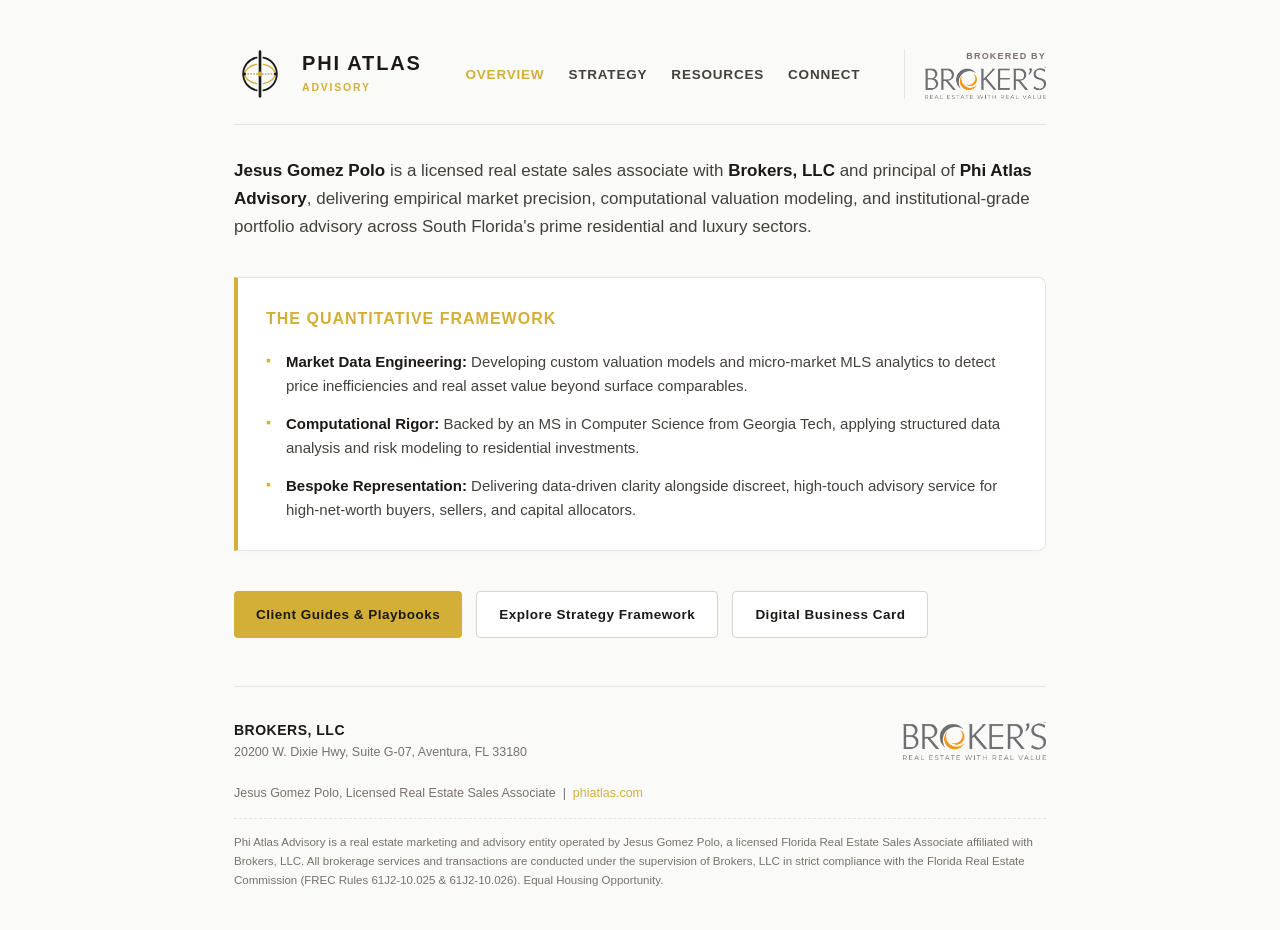
==== commit 26d0ff50: "Removed garbage from main page" ====
--- a/index.html
+++ b/index.html
@@ -66,20 +66,20 @@
     <!-- EDITORIAL & QUANTITATIVE POSITIONING -->
     <main>
       <p class="lead-text">
-        <strong>Jesus Gomez Polo</strong> is a licensed real estate sales associate with <strong>Brokers, LLC</strong> and principal of <strong>Phi Atlas Advisory</strong>, delivering empirical market precision, computational valuation modeling, and institutional-grade portfolio advisory across South Florida's prime residential and luxury sectors[cite: 5].
+        <strong>Jesus Gomez Polo</strong> is a licensed real estate sales associate with <strong>Brokers, LLC</strong> and principal of <strong>Phi Atlas Advisory</strong>, delivering empirical market precision, computational valuation modeling, and institutional-grade portfolio advisory across South Florida's prime residential and luxury sectors.
       </p>
 
       <section class="card">
         <h2>The Quantitative Framework</h2>
         <ul>
           <li>
-            <strong>Market Data Engineering:</strong> Developing custom valuation models and micro-market MLS analytics to detect price inefficiencies and real asset value beyond surface comparables[cite: 5].
+            <strong>Market Data Engineering:</strong> Developing custom valuation models and micro-market MLS analytics to detect price inefficiencies and real asset value beyond surface comparables.
           </li>
           <li>
-            <strong>Computational Rigor:</strong> Backed by an MS in Computer Science from Georgia Tech, applying structured data analysis and risk modeling to residential investments[cite: 5].
+            <strong>Computational Rigor:</strong> Backed by an MS in Computer Science from Georgia Tech, applying structured data analysis and risk modeling to residential investments.
           </li>
           <li>
-            <strong>Bespoke Representation:</strong> Delivering data-driven clarity alongside discreet, high-touch advisory service for high-net-worth buyers, sellers, and capital allocators[cite: 5].
+            <strong>Bespoke Representation:</strong> Delivering data-driven clarity alongside discreet, high-touch advisory service for high-net-worth buyers, sellers, and capital allocators.
           </li>
         </ul>
       </section>
@@ -107,7 +107,7 @@
       </p>
 
       <p class="footer-compliance-text">
-        Phi Atlas Advisory is a real estate marketing and advisory entity operated by Jesus Gomez Polo, a licensed Florida Real Estate Sales Associate affiliated with Brokers, LLC[cite: 5]. All brokerage services and transactions are conducted under the supervision of Brokers, LLC in strict compliance with the Florida Real Estate Commission (FREC Rules 61J2-10.025 &amp; 61J2-10.026)[cite: 5]. Equal Housing Opportunity[cite: 5].
+        Phi Atlas Advisory is a real estate marketing and advisory entity operated by Jesus Gomez Polo, a licensed Florida Real Estate Sales Associate affiliated with Brokers, LLC. All brokerage services and transactions are conducted under the supervision of Brokers, LLC in strict compliance with the Florida Real Estate Commission (FREC Rules 61J2-10.025 &amp; 61J2-10.026). Equal Housing Opportunity.
       </p>
     </footer>
 
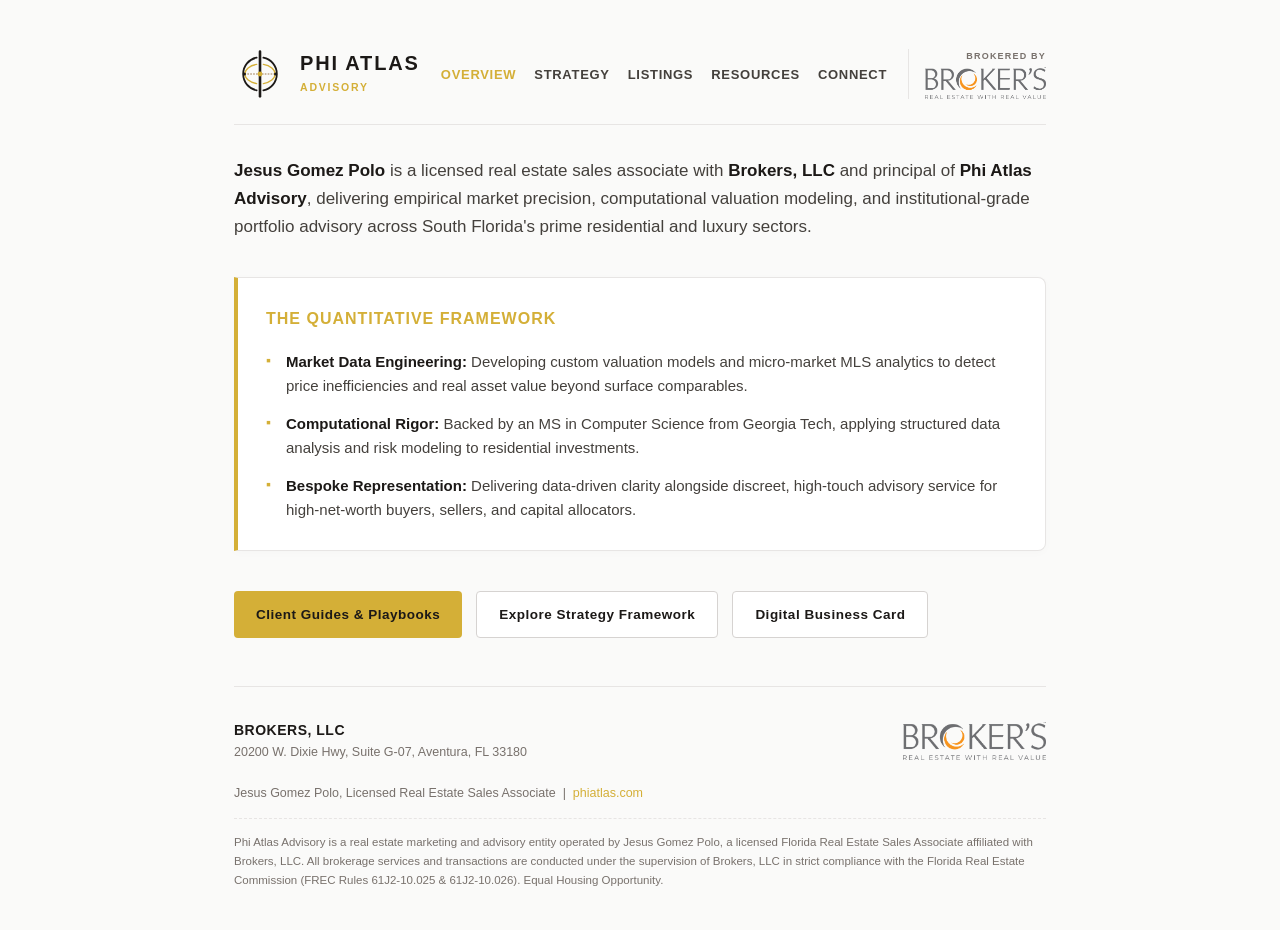
==== commit 34cf07e3: "refactored for headers and footers reusability. New section: listings" ====
--- a/index.html
+++ b/index.html
@@ -17,51 +17,14 @@
   <!-- Core External Stylesheet -->
   <link rel="stylesheet" href="/css/base.css">
   <link rel="stylesheet" href="/css/components/cards.css">
+  <script src="/js/components/site-layout.js" defer></script>
 </head>
 <body>
 
   <div class="container">
     
-    <!-- HEADER -->
-    <header>
-      <nav class="header-nav">
-        
-        <!-- Primary Identity: Phi Atlas Advisory -->
-        <a href="/" class="brand-identity" aria-label="Phi Atlas Advisory Home">
-          <svg class="brand-mark" viewBox="0 0 100 100" fill="none" xmlns="http://www.w3.org/2000/svg">
-            <line x1="50" y1="7" x2="50" y2="93" stroke="var(--logo-primary)" stroke-width="5.0" stroke-linecap="round"/>
-            <path d="M 43.5 18.6 A 32 32 0 0 0 43.5 81.4" stroke="var(--logo-primary)" stroke-width="3.5" stroke-linecap="round"/>
-            <path d="M 56.5 18.6 A 32 32 0 0 1 56.5 81.4" stroke="var(--logo-primary)" stroke-width="3.5" stroke-linecap="round"/>
-            <path d="M 43.5 31.6 A 30 19 0 0 0 43.5 68.4" stroke="var(--color-gold)" stroke-width="2.6" stroke-linecap="round"/>
-            <path d="M 56.5 31.6 A 30 19 0 0 1 56.5 68.4" stroke="var(--color-gold)" stroke-width="2.6" stroke-linecap="round"/>
-            <line x1="20" y1="50" x2="80" y2="50" stroke="var(--color-ochre)" stroke-width="2.4" stroke-dasharray="3.2 2.4"/>
-            <circle cx="20" cy="50" r="3.0" fill="var(--logo-primary)"/>
-            <circle cx="80" cy="50" r="3.0" fill="var(--logo-primary)"/>
-            <circle cx="50" cy="50" r="4.6" fill="var(--color-gold)"/>
-          </svg>
-
-          <div class="brand-text">
-            <span class="brand-title">Phi Atlas</span>
-            <span class="brand-subtitle">Advisory</span>
-          </div>
-        </a>
-
-        <!-- Section Navigation -->
-        <ul class="nav-links">
-          <li><a href="/" class="nav-link active">Overview</a></li>
-          <li><a href="/strategy" class="nav-link">Strategy</a></li>
-          <li><a href="/resources" class="nav-link">Resources</a></li>
-          <li><a href="/connect" class="nav-link">Connect</a></li>
-        </ul>
-
-        <!-- FREC Broker Lockup -->
-        <div class="broker-header-lockup">
-          <span class="broker-header-label">Brokered By</span>
-          <img src="/broker-logo.png" alt="Brokers LLC" class="broker-logo-header">
-        </div>
-
-      </nav>
-    </header>
+    <!-- SHARED HEADER -->
+    <site-header></site-header>
 
     <!-- EDITORIAL & QUANTITATIVE POSITIONING -->
     <main>
@@ -91,27 +54,10 @@
       </section>
     </main>
 
-    <!-- FREC COMPLIANCE FOOTER -->
-    <footer>
-      <div class="footer-brand-strip">
-        <div>
-          <p class="footer-brokerage-title">Brokers, LLC</p>
-          <p>20200 W. Dixie Hwy, Suite G-07, Aventura, FL 33180</p>
-        </div>
-        <img src="/broker-logo.png" alt="Brokers LLC Logo" class="footer-broker-logo">
-      </div>
-
-      <p class="footer-links">
-        Jesus Gomez Polo, Licensed Real Estate Sales Associate &nbsp;|&nbsp; 
-        <a href="https://phiatlas.com">phiatlas.com</a>
-      </p>
-
-      <p class="footer-compliance-text">
-        Phi Atlas Advisory is a real estate marketing and advisory entity operated by Jesus Gomez Polo, a licensed Florida Real Estate Sales Associate affiliated with Brokers, LLC. All brokerage services and transactions are conducted under the supervision of Brokers, LLC in strict compliance with the Florida Real Estate Commission (FREC Rules 61J2-10.025 &amp; 61J2-10.026). Equal Housing Opportunity.
-      </p>
-    </footer>
+    <!-- SHARED FREC COMPLIANCE FOOTER -->
+    <site-footer></site-footer>
 
   </div>
 
 </body>
-</html>+</html>
--- a/css/base.css
+++ b/css/base.css
@@ -93,15 +93,16 @@
   display: flex;
   justify-content: space-between;
   align-items: center;
-  flex-wrap: wrap;
-  gap: 20px;
+  flex-wrap: nowrap;
+  gap: 14px;
 }
 
 .brand-identity {
   display: flex;
   align-items: center;
-  gap: 16px;
-  text-decoration: none;
+  gap: 14px;
+  text-decoration: none;
+  flex-shrink: 0;
 }
 
 .brand-mark {
@@ -136,14 +137,14 @@
 .nav-links {
   display: flex;
   align-items: center;
-  gap: 24px;
+  gap: 18px;
   list-style: none;
 }
 
 .nav-link {
-  font-size: 13.5px;
-  font-weight: 600;
-  letter-spacing: 0.8px;
+  font-size: 13px;
+  font-weight: 600;
+  letter-spacing: 0.7px;
   text-transform: uppercase;
   color: var(--text-secondary);
   text-decoration: none;
@@ -161,7 +162,8 @@
   align-items: flex-end;
   gap: 4px;
   border-left: 1px solid var(--border-subtle);
-  padding-left: 20px;
+  padding-left: 16px;
+  flex-shrink: 0;
 }
 
 .broker-header-label {
@@ -356,6 +358,7 @@
   .header-nav {
     flex-direction: column;
     align-items: flex-start;
+    flex-wrap: wrap;
   }
   .nav-links {
     width: 100%;
